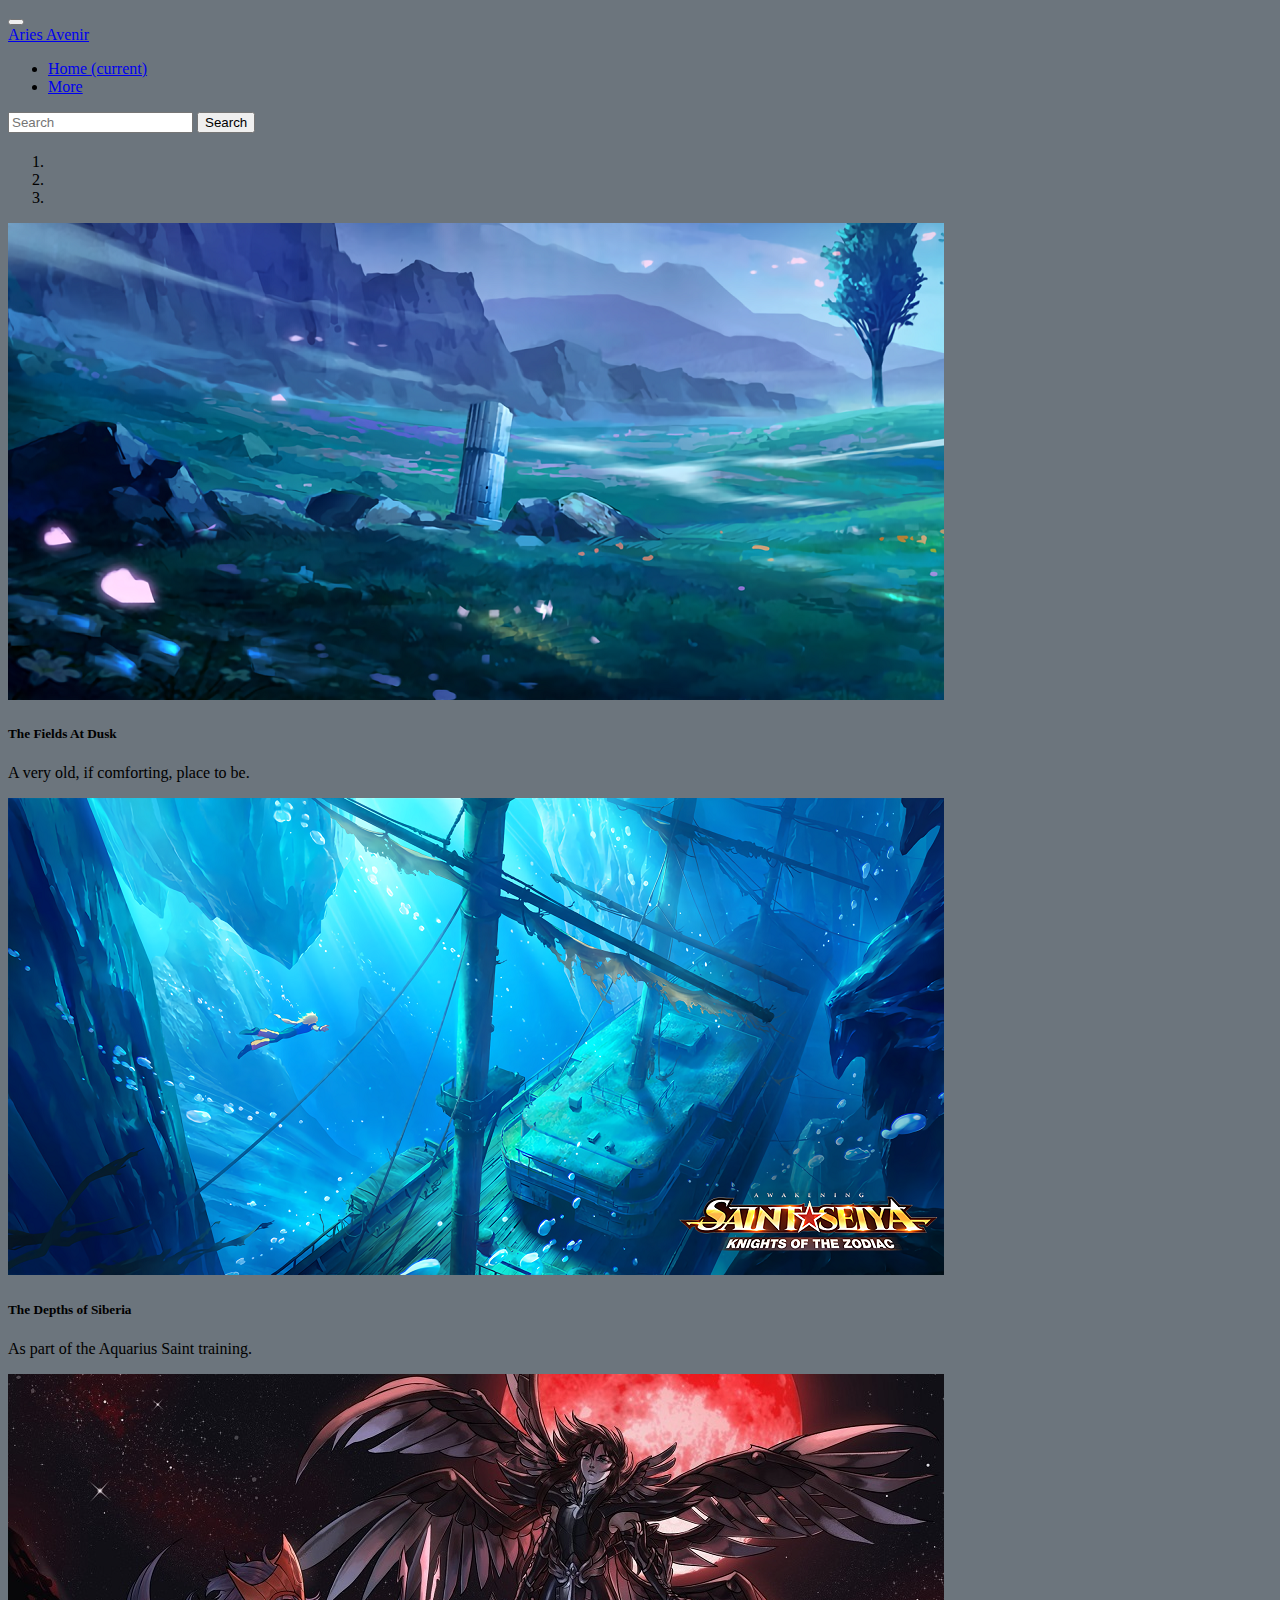
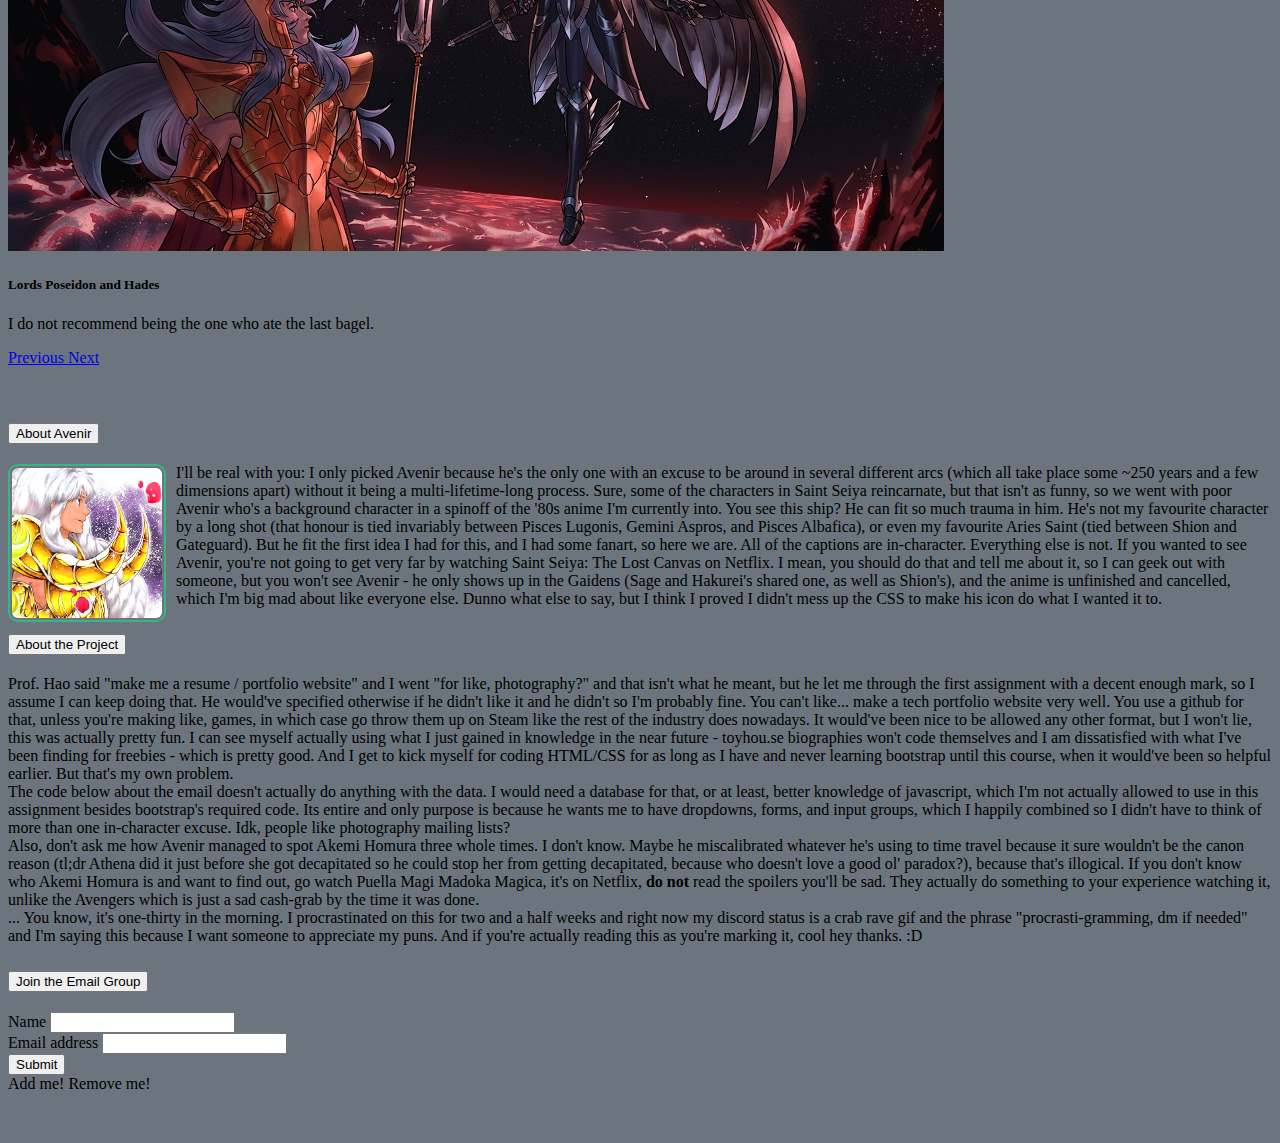
==== more.html @ 43b97dd4 "Add files via upload" ====
<!DOCTYPE html><html>
 <head>
    <title>INFO1213 - A2</title>
 	<link rel="stylesheet" href="info1213a2.css" type="text/css"> <!-- mine above / bootstrap below -->
	<link rel="stylesheet" href="https://stackpath.bootstrapcdn.com/bootstrap/4.5.0/css/bootstrap.min.css" integrity="sha384-9aIt2nRpC12Uk9gS9baDl411NQApFmC26EwAOH8WgZl5MYYxFfc+NcPb1dKGj7Sk" crossorigin="anonymous">
	<meta charset="utf-8"><meta name="viewport" content="width=device-width, initial-scale=1, shrink-to-fit=no"> <!-- mobile rendering -->

</head> <body class="bg-secondary">

<!-- navbar -->
	<nav class="navbar navbar-expand-lg navbar-dark bg-dark sticky-top"><div class="container">
	 	<button class="navbar-toggler" type="button" data-toggle="collapse" data-target="#navTog" aria-controls="navTog" aria-expanded="false" aria-label="Toggle navigation">
	    	<span class="navbar-toggler-icon"></span>
	  	</button>
	  	<div class="collapse navbar-collapse" id="navbarTogglerDemo01">
	    	<a class="navbar-brand" href="#">Aries Avenir</a>
	    	<ul class="navbar-nav mr-auto mt-2 mt-lg-0">
	      		<li class="nav-item">
	        		<a class="nav-link" href="index.html">Home <span class="sr-only">(current)</span></a>
	      		</li>
	      		<li class="nav-item active">
	        		<a class="nav-link" href="more.html">More</a>
	      		</li>
	    	</ul>
	    <form class="form-inline my-2 my-lg-0">
	      	<input class="form-control mr-sm-2" type="search" placeholder="Search" aria-label="Search">
	      	<button class="btn btn-outline-success my-2 my-sm-0" type="submit">Search</button>
	    </form>
	  </div></div>
	</nav>

<!-- container -->
<div class="container">

<!-- carousel / CSL -->
	<div id="CSL" class="carousel slide carousel-fade" data-ride="carousel">
  		<ol class="carousel-indicators">
    		<li data-target="#CSL" data-slide-to="0" class="active"></li>
    		<li data-target="#CSL" data-slide-to="1"></li>
    		<li data-target="#CSL" data-slide-to="2"></li>
  		</ol>
  		<div class="carousel-inner">
    		<div class="carousel-item active" data-interval="1000000">
      			<img src="csl1.png" class="d-block w-100" alt="A field of Sanctuary">
      			<div class="carousel-caption d-none d-md-block">
        			<h5>The Fields At Dusk</h5>
        			<p>A very old, if comforting, place to be.</p>
      			</div>
    		</div>
    		<div class="carousel-item" data-interval="1000000">
      			<img src="csl2.png" class="d-block w-100" alt="The depths.">
      			<div class="carousel-caption d-none d-md-block">
        			<h5>The Depths of Siberia</h5>
        			<p>As part of the Aquarius Saint training.</p>
      			</div>
   			</div>
    		<div class="carousel-item" data-interval="1000000">
      			<img src="csl3.jpg" class="d-block w-100" alt="Poseidon and Hades">
      			<div class="carousel-caption d-none d-md-block">
        			<h5>Lords Poseidon and Hades</h5>
        			<p>I do not recommend being the one who ate the last bagel.</p>
      			</div>
    		</div>
 		</div>
  			<a class="carousel-control-prev" href="#CSL" role="button" data-slide="prev">
    			<span class="carousel-control-prev-icon" aria-hidden="true"></span>
    			<span class="sr-only">Previous</span>
  			</a>
  			<a class="carousel-control-next" href="#CSL" role="button" data-slide="next">
   				<span class="carousel-control-next-icon" aria-hidden="true"></span>
    			<span class="sr-only">Next</span>
  			</a>
	</div>

<!-- accordion / ACD(C) -->
	<div class="accordion" id="acdc">
	  	<div class="card text-light bg-dark">
		    <div class="card-header" id="headingOne">
		      	<h2 class="mb-0"><button class="btn btn-link btn-block text-left" type="button" data-toggle="collapse" data-target="#collapseOne" aria-expanded="true" aria-controls="collapseOne">
		        About Avenir
		        </button></h2>
		    </div>
		    <div id="collapseOne" class="collapse show" aria-labelledby="headingOne" data-parent="#acdc">
			    <div class="card-body">
			    <img src="aveniricon.png" id="avenir"/>
			    I'll be real with you: I only picked Avenir because he's the only one with an excuse to be around in several different arcs (which all take place some ~250 years and a few dimensions apart) without it being a multi-lifetime-long process. Sure, some of the characters in Saint Seiya reincarnate, but that isn't as funny, so we went with poor Avenir who's a background character in a spinoff of the '80s anime I'm currently into. You see this ship? He can fit so much trauma in him. He's not my favourite character by a long shot (that honour is tied invariably between Pisces Lugonis, Gemini Aspros, and Pisces Albafica), or even my favourite Aries Saint  (tied between Shion and Gateguard). But he fit the first idea I had for this, and I had some fanart, so here we are. All of the captions are in-character. Everything else is not. If you wanted to see Avenir, you're not going to get very far by watching Saint Seiya: The Lost Canvas on Netflix. I mean, you should do that and tell me about it, so I can geek out with someone, but you won't see Avenir - he only shows up in the Gaidens (Sage and Hakurei's shared one, as well as Shion's), and the anime is unfinished and cancelled, which I'm big mad about like everyone else. Dunno what else to say, but I think I proved I didn't mess up the CSS to make his icon do what I wanted it to.
			    </div>
		    </div>
	  	</div>
	  	<div class="card text-light bg-dark">
	    	<div class="card-header" id="headingTwo">
	      		<h2 class="mb-0"><button class="btn btn-link btn-block text-left collapsed" type="button" data-toggle="collapse" data-target="#collapseTwo" aria-expanded="false" aria-controls="collapseTwo">
	        	About the Project
	        	</button></h2>
	    	</div>
	    	<div id="collapseTwo" class="collapse" aria-labelledby="headingTwo" data-parent="#acdc">
	      		<div class="card-body">
	        	Prof. Hao said "make me a resume / portfolio website" and I went "for like, photography?" and that isn't what he meant, but he let me through the first assignment with a decent enough mark, so I assume I can keep doing that. He would've specified otherwise if he didn't like it and he didn't so I'm probably fine. You can't like... make a tech portfolio website very well. You use a github for that, unless you're making like, games, in which case go throw them up on Steam like the rest of the industry does nowadays. It would've been nice to be allowed any other format, but I won't lie, this was actually pretty fun. I can see myself actually using what I just gained in knowledge in the near future - toyhou.se biographies won't code themselves and I am dissatisfied with what I've been finding for freebies - which is pretty good. And I get to kick myself for coding HTML/CSS for as long as I have and never learning bootstrap until this course, when it would've been so helpful earlier. But that's my own problem. <br/>
	        	The code below about the email doesn't actually do anything with the data. I would need a database for that, or at least, better knowledge of javascript, which I'm not actually allowed to use in this assignment besides bootstrap's required code. Its entire and only purpose is because he wants me to have dropdowns, forms, and input groups, which I happily combined so I didn't have to think of more than one in-character excuse. Idk, people like photography mailing lists? <br/>
	        	Also, don't ask me how Avenir managed to spot Akemi Homura three whole times. I don't know. Maybe he miscalibrated whatever he's using to time travel because it sure wouldn't be the canon reason (tl;dr Athena did it just before she got decapitated so he could stop her from getting decapitated, because who doesn't love a good ol' paradox?), because that's illogical. If you don't know who Akemi Homura is and want to find out, go watch Puella Magi Madoka Magica, it's on Netflix, <b>do not</b> read the spoilers you'll be sad. They actually do something to your experience watching it, unlike the Avengers which is just a sad cash-grab by the time it was done. <br/>
	        	... You know, it's one-thirty in the morning. I procrastinated on this for two and a half weeks and right now my discord status is a crab rave gif and the phrase "procrasti-gramming, dm if needed" and I'm saying this because I want someone to appreciate my puns. And if you're actually reading this as you're marking it, cool hey thanks. :D
	      		</div>
	    	</div>
	  	</div>
	  	<div class="card text-light bg-dark">
	    	<div class="card-header" id="headingThree">
	      		<h2 class="mb-0"><button class="btn btn-link btn-block text-left collapsed" type="button" data-toggle="collapse" data-target="#collapseThree" aria-expanded="false" aria-controls="collapseThree">
	          	Join the Email Group
	        	</button></h2>
	    	</div>
	    	<div id="collapseThree" class="collapse" aria-labelledby="headingThree" data-parent="#acdc">
	      		<div class="card-body">
					<form>
						<div class="form-group">
						    <label for="name">Name</label>
						    <input type="text" class="form-control" id="name">
						</div>
						<div class="form-group">
						    <label for="email">Email address</label>
						    <input type="email" class="form-control" id="email">
						</div>
					  	<div class="btn-group">
							<button type="button" class="btn btn-primary dropdown-toggle" data-toggle="dropdown" aria-haspopup="true" aria-expanded="false">
						    Submit
						  	</button>
						  	<div class="dropdown-menu">
						    	<a class="dropdown-item">Add me!</a>
						    	<a class="dropdown-item">Remove me!</a>
							</div>
						</div>
					</form>

	      		</div>
	    	</div>
	  </div>
	</div>


</div>
<!-- required javascript -->
		<script src="https://cdn.jsdelivr.net/npm/popper.js@1.16.0/dist/umd/popper.min.js"></script>
		<script>
			$(document).ready(function(){
  				$('[data-toggle="popover"]').popover();
			});
		</script>
		<script src="https://code.jquery.com/jquery-3.5.1.slim.min.js" integrity="sha384-DfXdz2htPH0lsSSs5nCTpuj/zy4C+OGpamoFVy38MVBnE+IbbVYUew+OrCXaRkfj" crossorigin="anonymous"></script>
		<script src="https://cdn.jsdelivr.net/npm/popper.js@1.16.0/dist/umd/popper.min.js" integrity="sha384-Q6E9RHvbIyZFJoft+2mJbHaEWldlvI9IOYy5n3zV9zzTtmI3UksdQRVvoxMfooAo" crossorigin="anonymous"></script>
		<script src="https://stackpath.bootstrapcdn.com/bootstrap/4.5.0/js/bootstrap.min.js" integrity="sha384-OgVRvuATP1z7JjHLkuOU7Xw704+h835Lr+6QL9UvYjZE3Ipu6Tp75j7Bh/kR0JKI" crossorigin="anonymous"></script> 
</body></html>
---- info1213a2.css ----
body {
	background-color: #6c757d; !important
}

.hr-custom {
  border-top: 1px dashed #f8f9fa;
}

#CSL {
	margin-top: 20px;
	margin-bottom: 50px;
}

.card-custom {
	margin-bottom: 25px;
}

#acdc {
	margin-bottom: 50px;
}

#avenir { /* Max w/h for proportions. BR for rounded corners, border for fancy green outline, padding for expanding the outline into something pretty. Float + margin so it doesn't noclip through text. */
	max-width: 150px;
	max-height: 150px;
	border-radius: 10px;
	border: 2px solid #37B582;
	padding: 2px;
	float: left;
	margin-right: 10px;
}
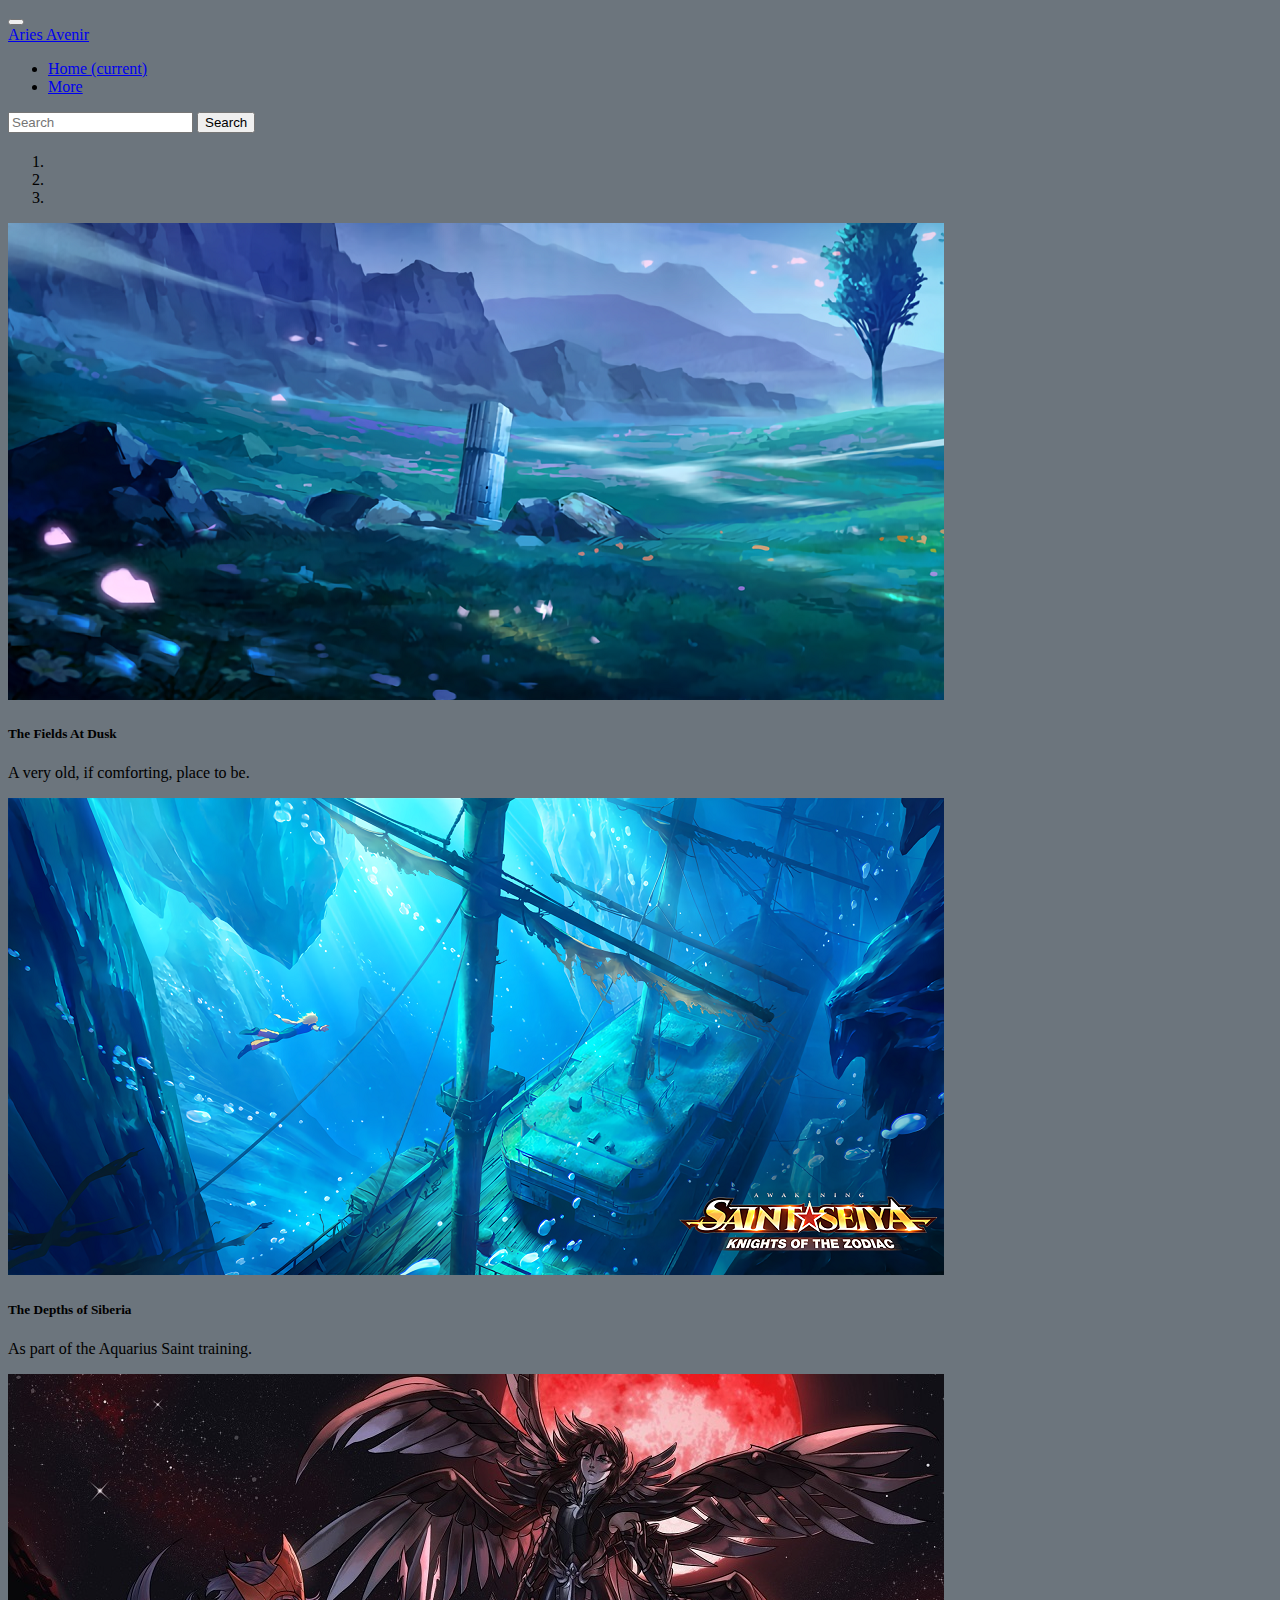
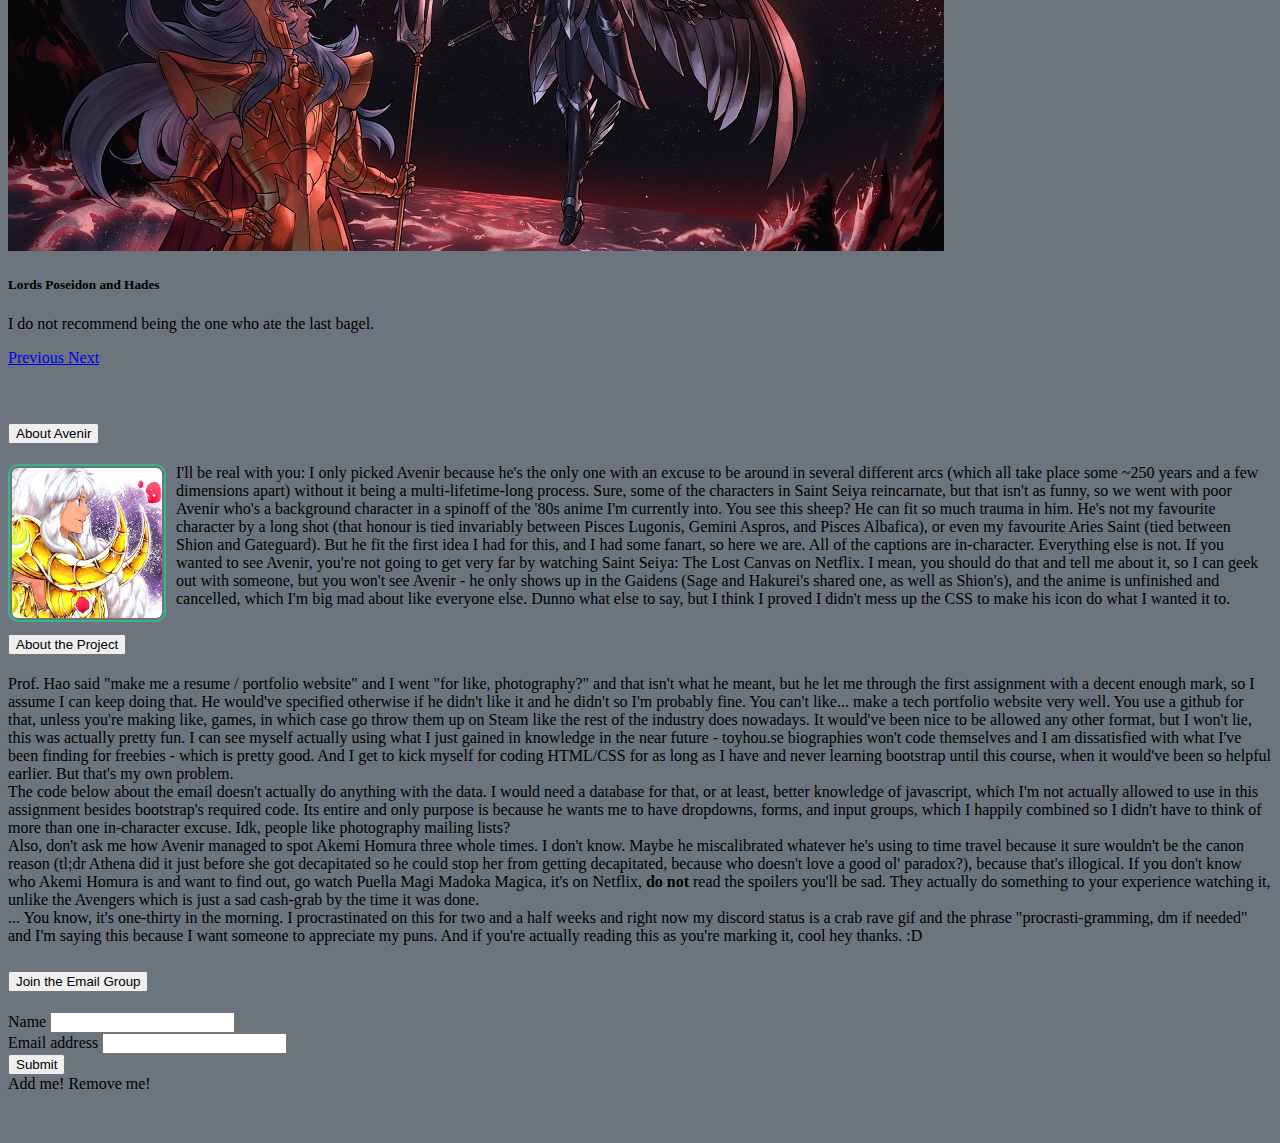
==== commit 81d5ffe0: "Update more.html" ====
--- a/more.html
+++ b/more.html
@@ -83,7 +83,7 @@
 		    <div id="collapseOne" class="collapse show" aria-labelledby="headingOne" data-parent="#acdc">
 			    <div class="card-body">
 			    <img src="aveniricon.png" id="avenir"/>
-			    I'll be real with you: I only picked Avenir because he's the only one with an excuse to be around in several different arcs (which all take place some ~250 years and a few dimensions apart) without it being a multi-lifetime-long process. Sure, some of the characters in Saint Seiya reincarnate, but that isn't as funny, so we went with poor Avenir who's a background character in a spinoff of the '80s anime I'm currently into. You see this ship? He can fit so much trauma in him. He's not my favourite character by a long shot (that honour is tied invariably between Pisces Lugonis, Gemini Aspros, and Pisces Albafica), or even my favourite Aries Saint  (tied between Shion and Gateguard). But he fit the first idea I had for this, and I had some fanart, so here we are. All of the captions are in-character. Everything else is not. If you wanted to see Avenir, you're not going to get very far by watching Saint Seiya: The Lost Canvas on Netflix. I mean, you should do that and tell me about it, so I can geek out with someone, but you won't see Avenir - he only shows up in the Gaidens (Sage and Hakurei's shared one, as well as Shion's), and the anime is unfinished and cancelled, which I'm big mad about like everyone else. Dunno what else to say, but I think I proved I didn't mess up the CSS to make his icon do what I wanted it to.
+			    I'll be real with you: I only picked Avenir because he's the only one with an excuse to be around in several different arcs (which all take place some ~250 years and a few dimensions apart) without it being a multi-lifetime-long process. Sure, some of the characters in Saint Seiya reincarnate, but that isn't as funny, so we went with poor Avenir who's a background character in a spinoff of the '80s anime I'm currently into. You see this sheep? He can fit so much trauma in him. He's not my favourite character by a long shot (that honour is tied invariably between Pisces Lugonis, Gemini Aspros, and Pisces Albafica), or even my favourite Aries Saint  (tied between Shion and Gateguard). But he fit the first idea I had for this, and I had some fanart, so here we are. All of the captions are in-character. Everything else is not. If you wanted to see Avenir, you're not going to get very far by watching Saint Seiya: The Lost Canvas on Netflix. I mean, you should do that and tell me about it, so I can geek out with someone, but you won't see Avenir - he only shows up in the Gaidens (Sage and Hakurei's shared one, as well as Shion's), and the anime is unfinished and cancelled, which I'm big mad about like everyone else. Dunno what else to say, but I think I proved I didn't mess up the CSS to make his icon do what I wanted it to.
 			    </div>
 		    </div>
 	  	</div>
@@ -147,4 +147,4 @@
 		<script src="https://code.jquery.com/jquery-3.5.1.slim.min.js" integrity="sha384-DfXdz2htPH0lsSSs5nCTpuj/zy4C+OGpamoFVy38MVBnE+IbbVYUew+OrCXaRkfj" crossorigin="anonymous"></script>
 		<script src="https://cdn.jsdelivr.net/npm/popper.js@1.16.0/dist/umd/popper.min.js" integrity="sha384-Q6E9RHvbIyZFJoft+2mJbHaEWldlvI9IOYy5n3zV9zzTtmI3UksdQRVvoxMfooAo" crossorigin="anonymous"></script>
 		<script src="https://stackpath.bootstrapcdn.com/bootstrap/4.5.0/js/bootstrap.min.js" integrity="sha384-OgVRvuATP1z7JjHLkuOU7Xw704+h835Lr+6QL9UvYjZE3Ipu6Tp75j7Bh/kR0JKI" crossorigin="anonymous"></script> 
-</body></html>+</body></html>
